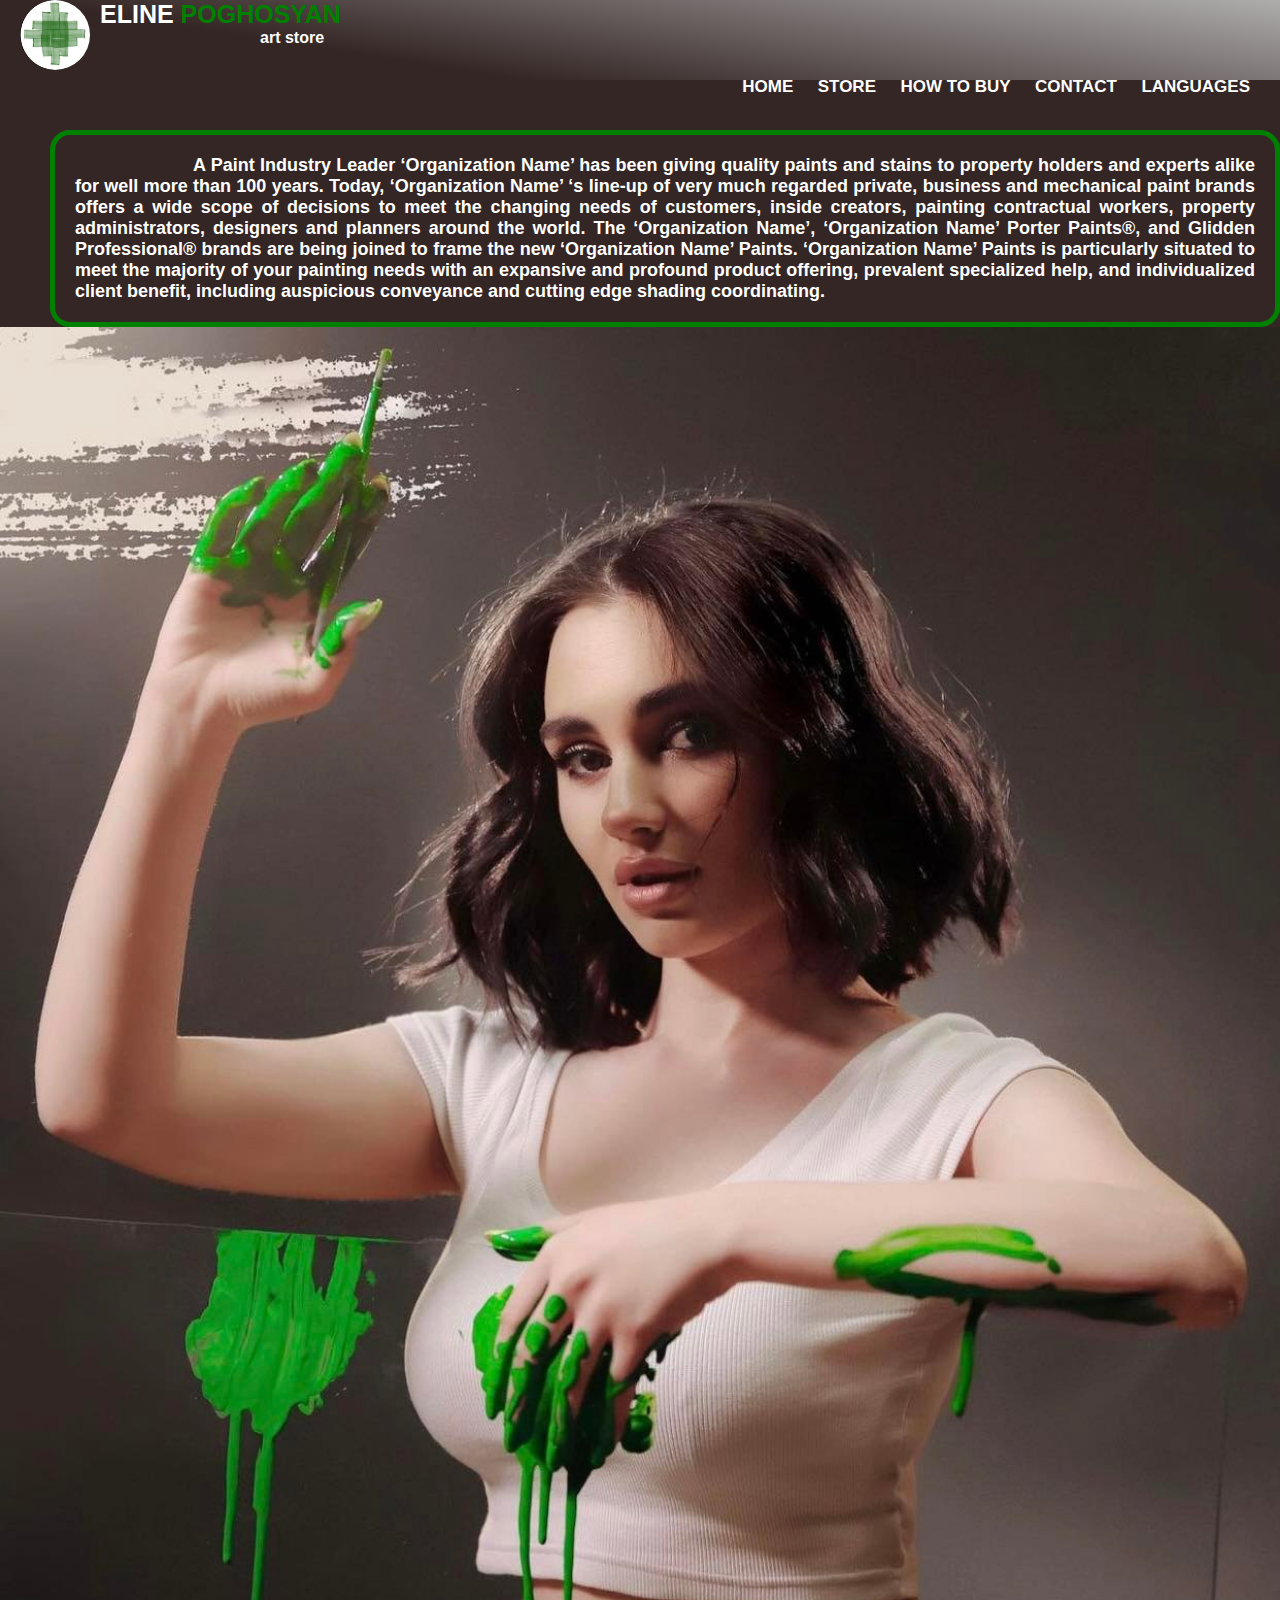
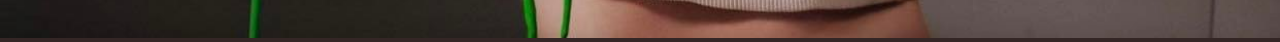
==== fashion.html @ e760f326 "commit" ====
<!DOCTYPE html>
<html lang="en">

<head>
    <meta charset="UTF-8">
    <meta http-equiv="X-UA-Compatible" content="IE=edge">
    <meta name="viewport" content="width=device-width, initial-scale=1.0">
    <link href="https://cdn.jsdelivr.net/npm/bootstrap@5.2.0/dist/css/bootstrap.min.css" rel="stylesheet"
        integrity="sha384-gH2yIJqKdNHPEq0n4Mqa/HGKIhSkIHeL5AyhkYV8i59U5AR6csBvApHHNl/vI1Bx" crossorigin="anonymous">
    <link rel="stylesheet" href="https://cdn.jsdelivr.net/npm/bootstrap-icons@1.9.1/font/bootstrap-icons.css">
    <link rel="stylesheet" href="./fashion.css">
    <link rel="stylesheet" href="https://cdnjs.cloudflare.com/ajax/libs/font-awesome/4.7.0/css/font-awesome.min.css">
    <title>Document</title>
</head>

<body>
    <nav>
        <label class="logo">
            <img src="./img/logo.jpg" class="logo_img">
            <h2 class="logo_name">ELINE <span>POGHOSYAN</span>
                <p>art store</p>
            </h2>
        </label>
        <input type="checkbox" id="check">
        <label for="check" class="checkbtn"><i class="bi bi-list"></i></label>
        <ul>
            <li><a href="#">HOME</a></li>
            <li><a href="#">STORE</a></li>
            <li><a href="#">HOW TO BUY</a></li>
            <li><a href="#">CONTACT</a></li>
            <li><a href="#">LANGUAGES</a></li>
        </ul>
    </nav>
    <div class="container-fluid">
        <div class="row">
            <div class="col-xl-6 col-lg-6 col-md-6 col-sm-12 left_side">
                    <p class="text_box">A Paint Industry Leader

                        ‘Organization Name’ has been giving quality paints and stains to property holders and experts
                        alike
                        for
                        well more than 100 years. Today, ‘Organization Name’ ‘s line-up of very much regarded private,
                        business
                        and mechanical paint brands offers a wide scope of decisions to meet the changing needs of
                        customers,
                        inside creators, painting contractual workers, property administrators, designers and planners
                        around
                        the world.

                        The ‘Organization Name’, ‘Organization Name’ Porter Paints®, and Glidden Professional® brands
                        are
                        being
                        joined to frame the new ‘Organization Name’ Paints. ‘Organization Name’ Paints is particularly
                        situated
                        to meet the majority of your painting needs with an expansive and profound product offering,
                        prevalent
                        specialized help, and individualized client benefit, including auspicious conveyance and cutting
                        edge
                        shading coordinating.
                    </p>
            </div>
            <div class="col-xl-6 col-lg-6 col-md-6 col-sm-12 right_side">
                    <img src="./img/main_img.jpg" class="img_box">
            </div>
        </div>
    </div>
</body>

</html>
---- fashion.css ----
* {
    padding: 0;
    margin: 0;
    text-decoration: none;
    list-style: none;
    font-family: "Josefin Sans", sans-serif;
    box-sizing: border-box;
}

nav {
    background: linear-gradient(189deg, rgba(94, 90, 90, 0.5), rgb(52 38 37) 70.71%);
    height: 80px;
    width: 100%;
}

.logo_img {
    margin-left: 20px;
    border-radius: 50%;
    width: 70px;
    height: 70px;
    position: absolute;
}

.logo_name {
    margin-left: 10px;
    color: white;
    padding-left: 90px;
    font-size: 25px;
}

.logo_name>p {
    margin-left: 160px;
    font-size: 16px;
}

.logo_name>span {
    color: green;
}

nav ul {
    float: right;
    margin-right: 20px;
    margin-bottom: unset;
}

nav ul li {
    display: inline-block;
    line-height: 80px;
    margin: 0 10px;
    font-size: 16px;
    font-weight: bold;
}

nav ul li a {
    color: white;
    font-size: 17px;
    text-decoration: none;
}

a:hover {
    color: green;
}

.checkbtn {
    font-size: 40px;
    color: white;
    float: right;
    line-height: 80px;
    cursor: pointer;
    display: none;
    margin-right: 30px;
}

#check {
    display: none;
}


@media (max-width:919px) {
    label.logo {
        font-size: 30px;
        padding-left: 50px;
    }

    nav ul li a {
        font-size: 16px;
    }

    .checkbtn {
        display: block;
    }

    ul {
        position: fixed;
        width: 100%;
        height: 100vh;
        background: rgb(51, 50, 50);
        top: 80px;
        left: -100%;
        text-align: center;
        transition: all .5s;
    }

    nav ul li {
        display: block;
        margin: 50px 0;
        line-height: 30px;
    }

    nav ul li a {
        font-size: 20px;
    }

    a:hover,
    a:active {
        background: none;
        color: green;
    }

    #check:checked~ul {
        left: 0;
    }
}

.container-fluid {
    background:#342625;
}

.row {
    width: 100%;
}

.img_box {
    width: 100%;
}

.text_box {
    text-align: justify;
    text-indent: 10%;
    color: white;
    font-size: 18px;
    font-weight: bold;
    padding:20px;
    border:5px solid green;
    border-radius:20px;
}

.left_side{
    padding-left: 50px;
    padding-top: 50px;

}

@media (max-width:1243px){
    .left_side{
        padding-left: 20px;
        padding-top: unset;
    }
}

@media (max-width:1085px){
    .img_box{
        width: 450px;
        height: 450px;
    }

    .text_box{
        font-size: 16px;
    }
}

@media (max-width:999px){
    .img_box{
        margin-top:10px;
    }
}

@media (max-width:909px){
    .text_box{
        font-size: 14px;
    }

    .img_box{
        width: 400px;
        height: 400px;
    }
}

@media (max-width:854px){
    .text_box{
        font-size: 13.5px;
    }
}

@media (max-width:830px){
    .text_box{
        font-size: 13px;
    }
}

@media (max-width:803px){
    .img_box{
        width: 350px;
        height: 350px;
        margin-top: 40px;
    }
}

@media (max-width:768px){
    .img_box{
        display:none;
    }
}
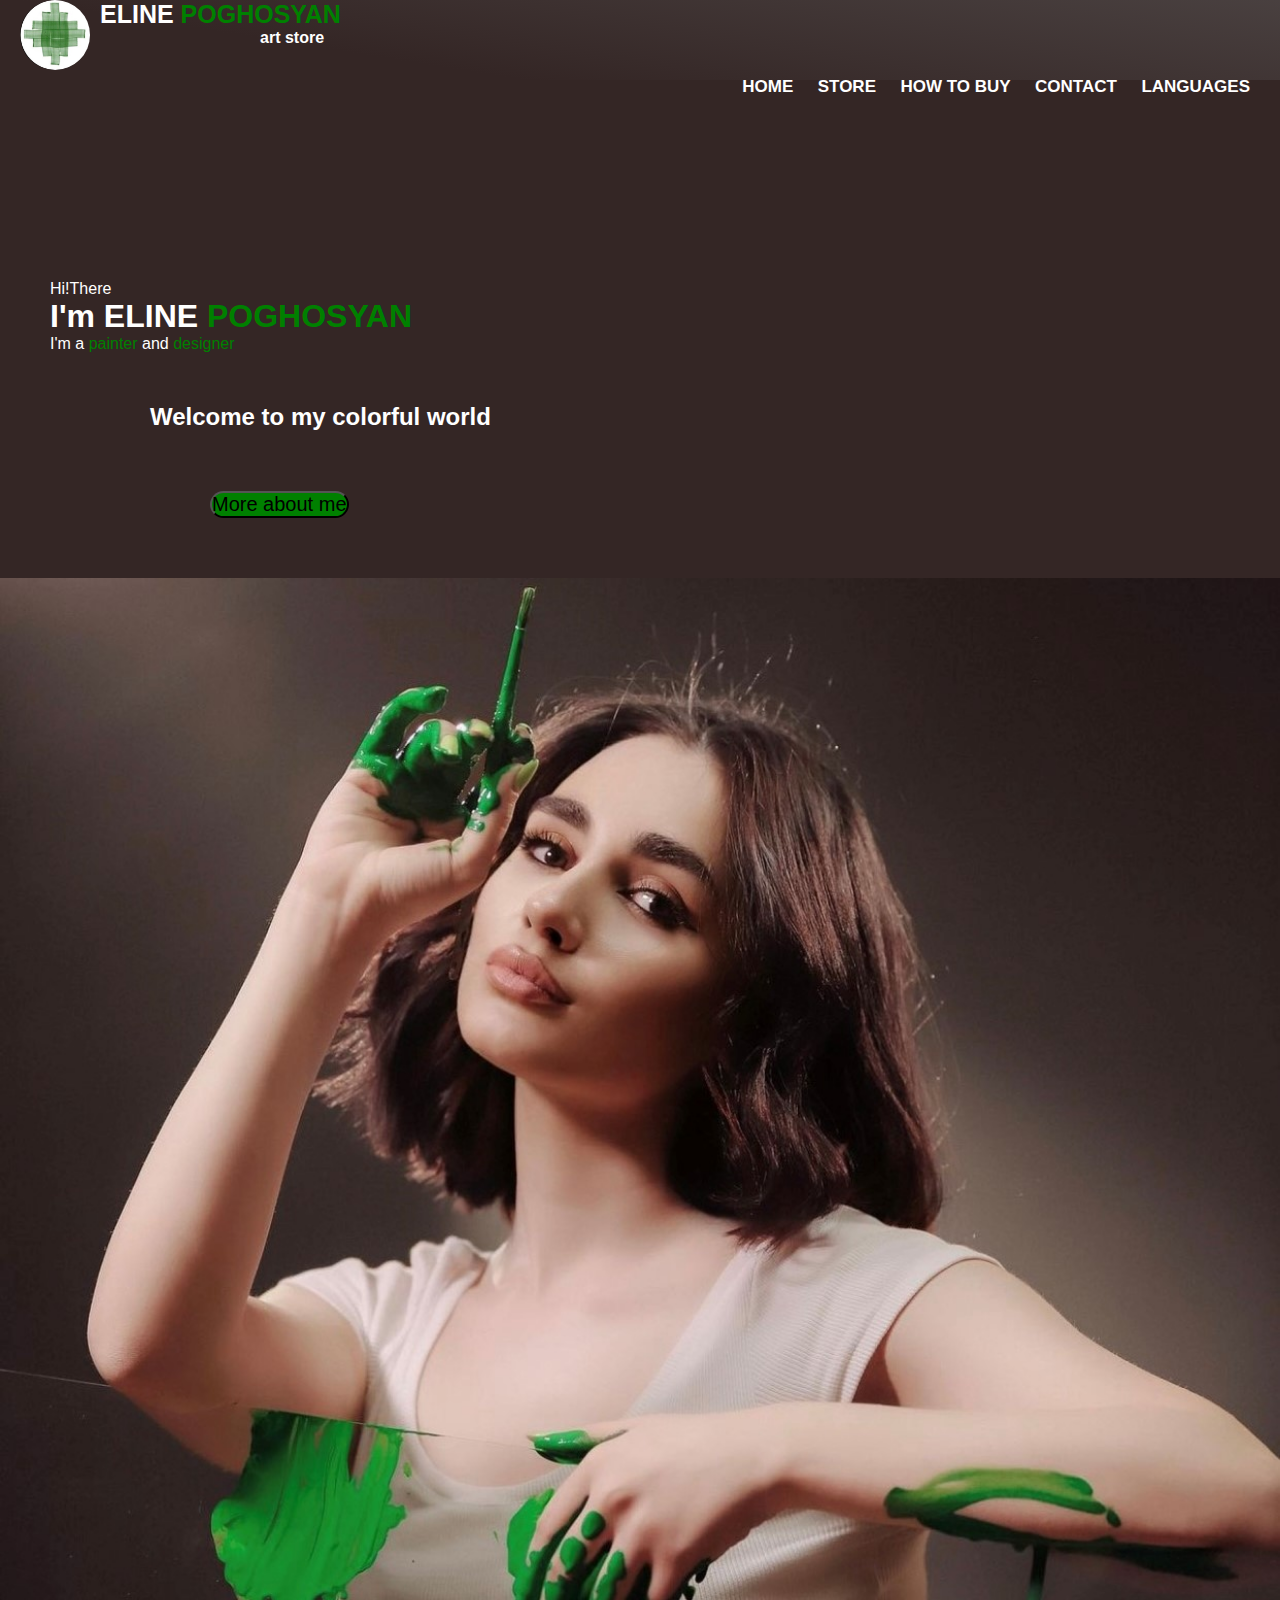
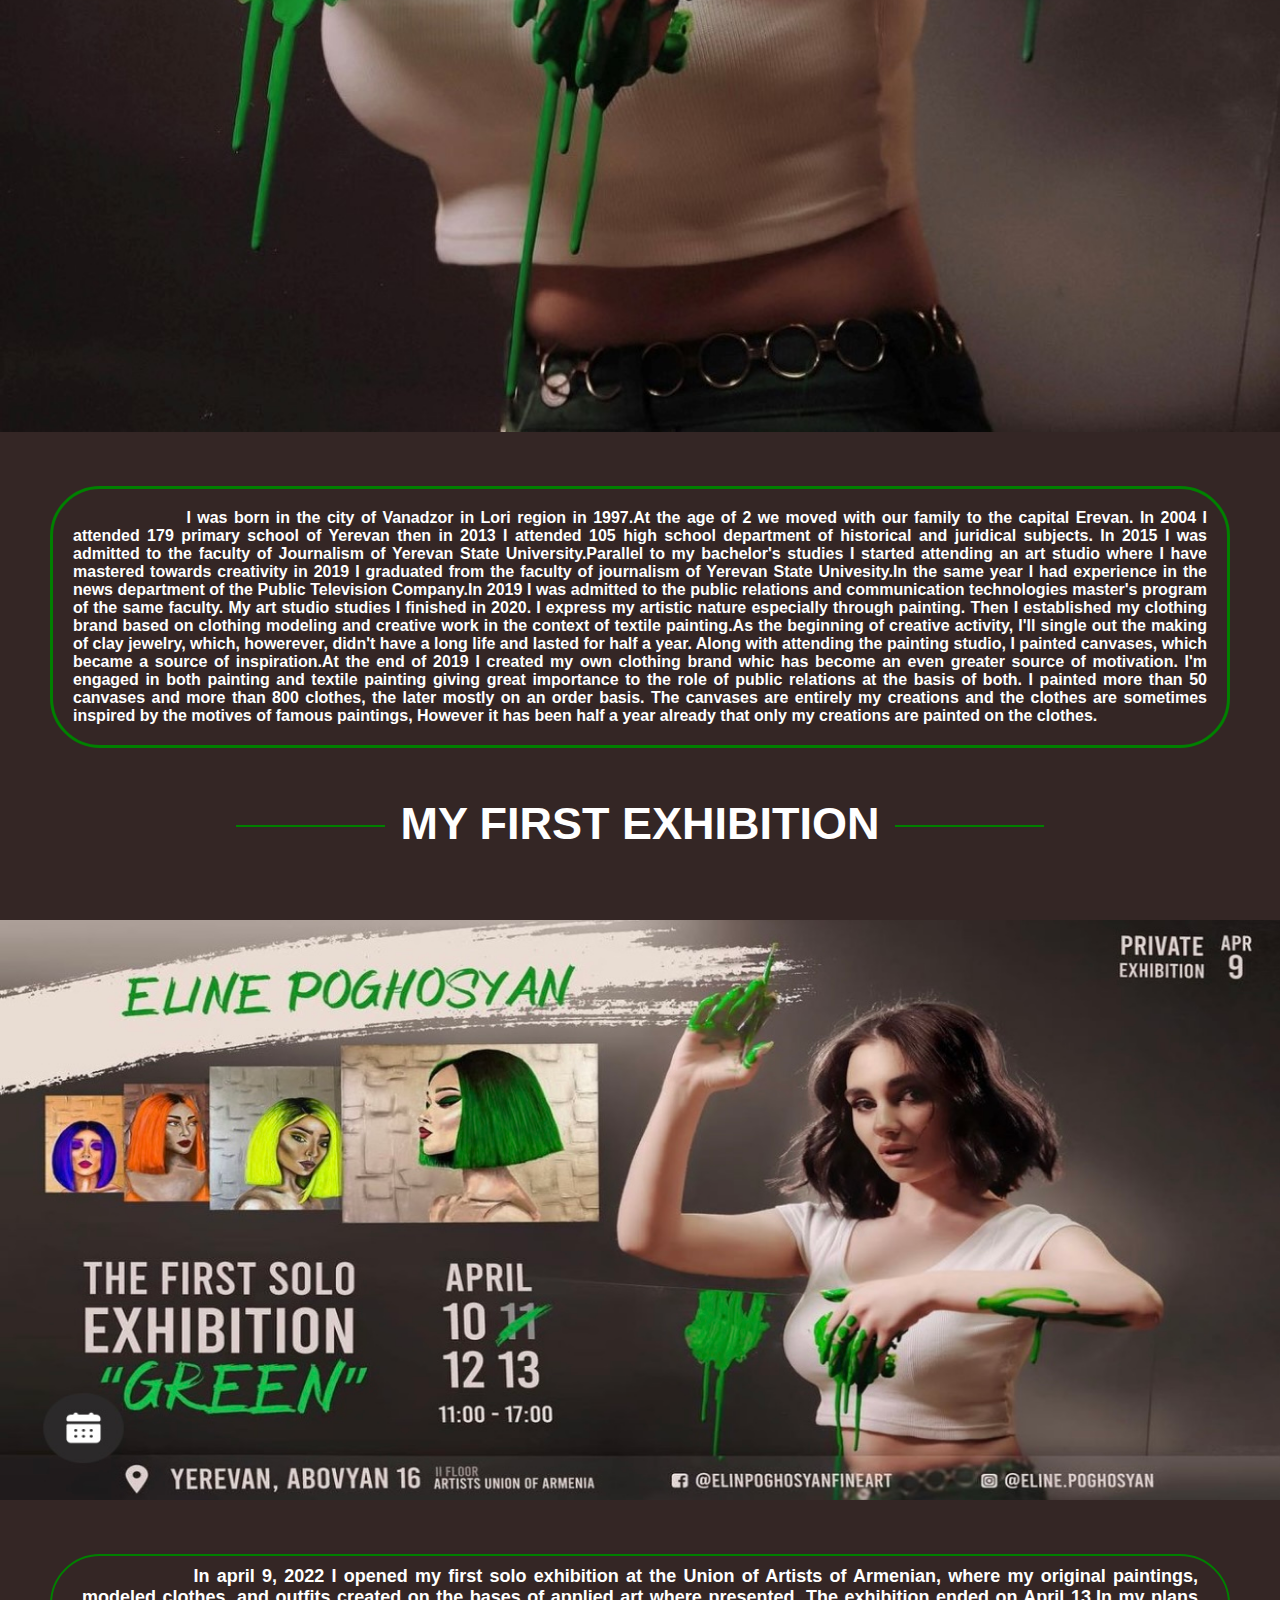
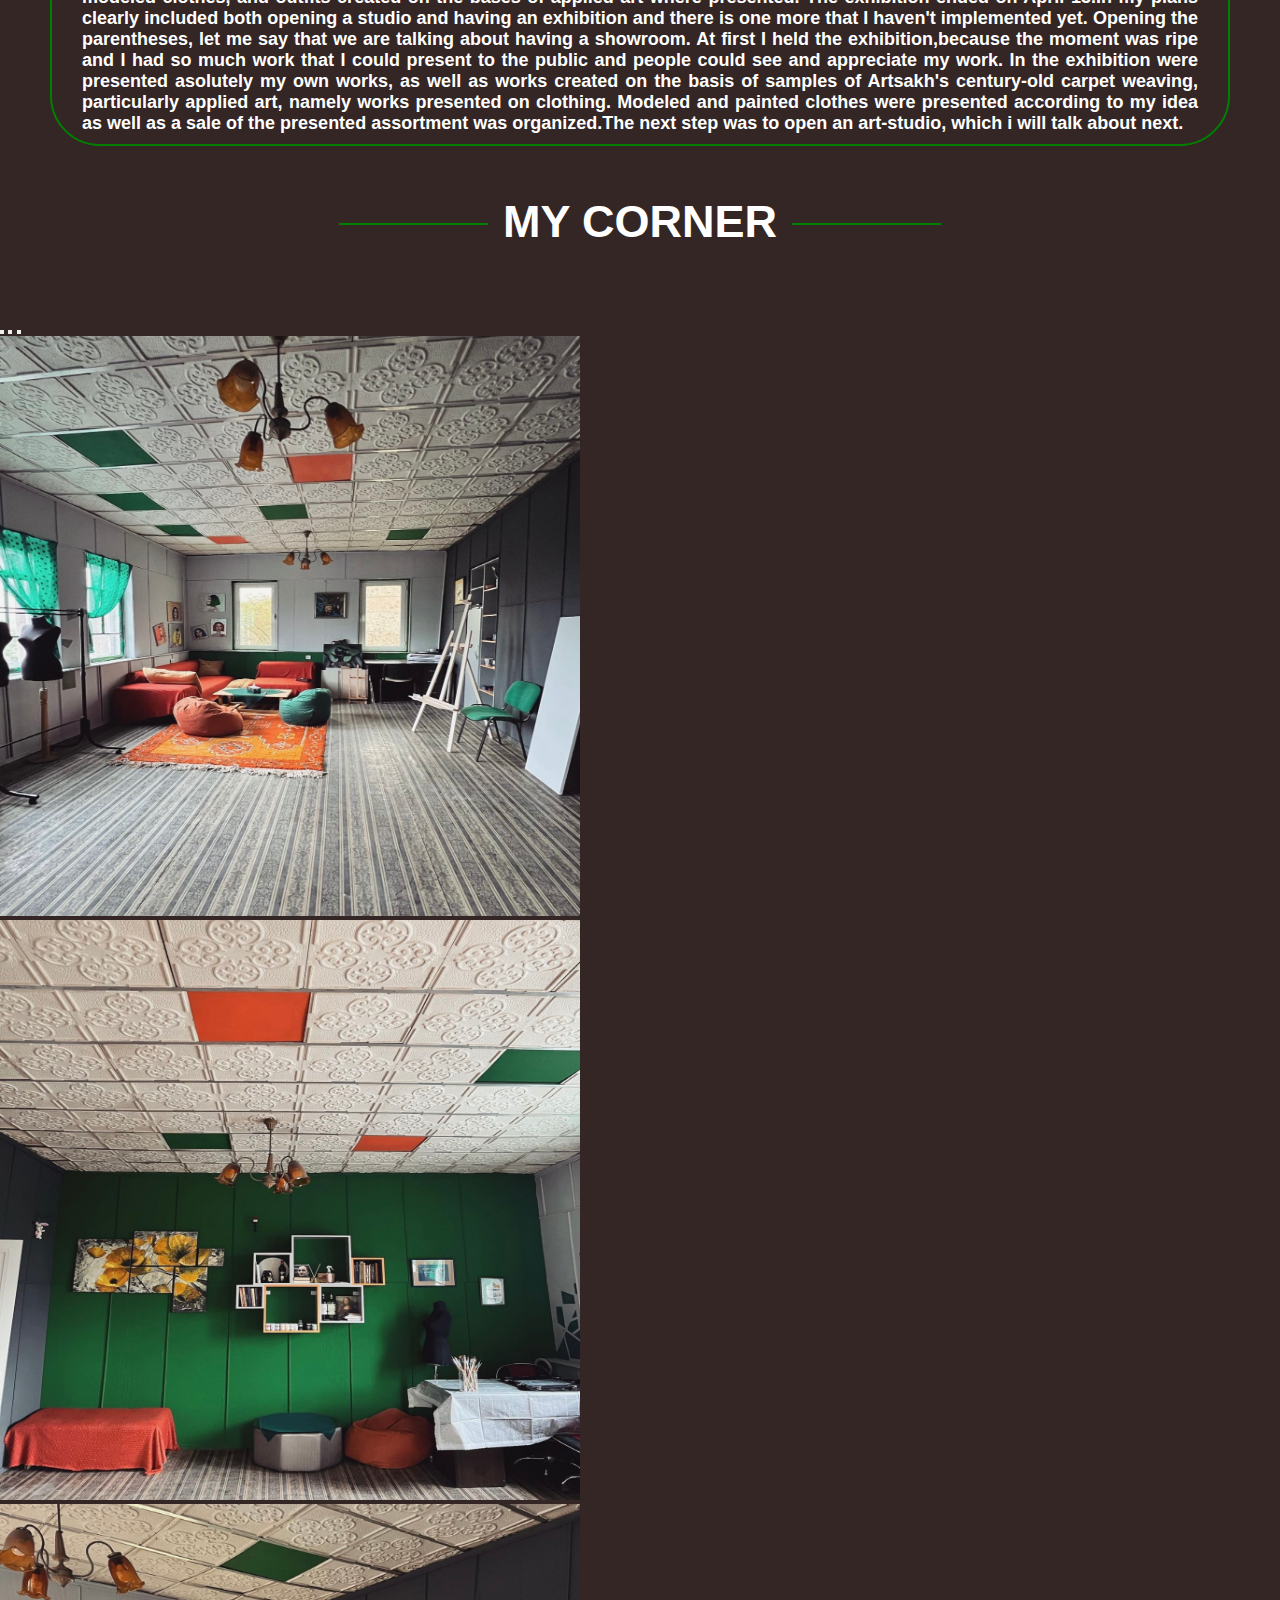
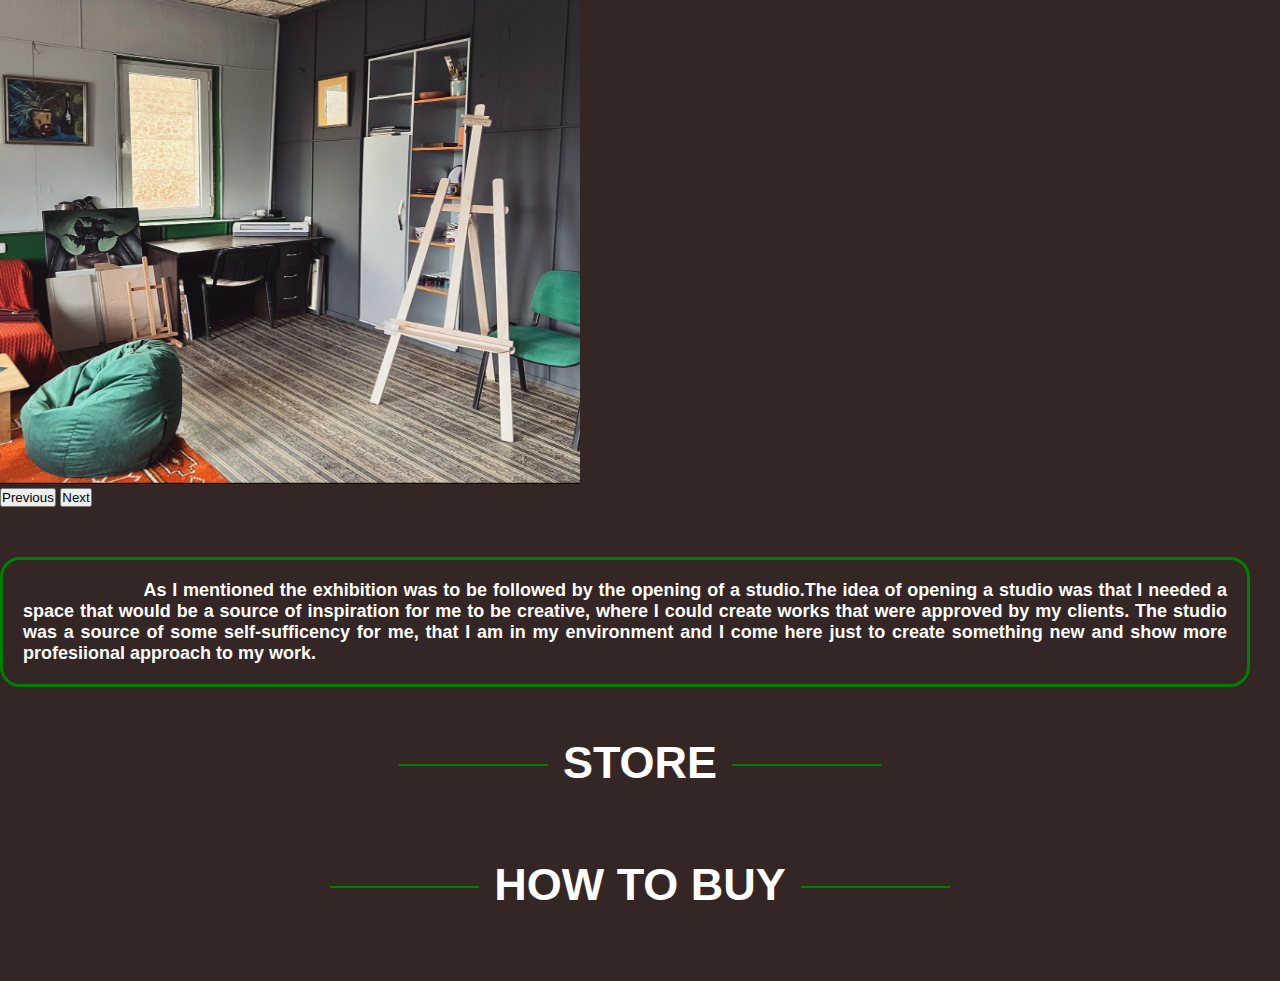
==== commit 42367f1f: "commit" ====
--- a/fashion.html
+++ b/fashion.html
@@ -10,6 +10,13 @@
     <link rel="stylesheet" href="https://cdn.jsdelivr.net/npm/bootstrap-icons@1.9.1/font/bootstrap-icons.css">
     <link rel="stylesheet" href="./fashion.css">
     <link rel="stylesheet" href="https://cdnjs.cloudflare.com/ajax/libs/font-awesome/4.7.0/css/font-awesome.min.css">
+    <link rel="stylesheet" href="https://cdnjs.cloudflare.com/ajax/libs/OwlCarousel2/2.3.4/assets/owl.carousel.min.css"
+        integrity="sha512-tS3S5qG0BlhnQROyJXvNjeEM4UpMXHrQfTGmbQ1gKmelCxlSEBUaxhRBj/EFTzpbP4RVSrpEikbmdJobCvhE3g=="
+        crossorigin="anonymous" referrerpolicy="no-referrer" />
+    <link rel="stylesheet"
+        href="https://cdnjs.cloudflare.com/ajax/libs/OwlCarousel2/2.3.4/assets/owl.theme.default.min.css"
+        integrity="sha512-sMXtMNL1zRzolHYKEujM2AqCLUR9F2C4/05cdbxjjLSRvMQIciEPCQZo++nk7go3BtSuK9kfa/s+a4f4i5pLkw=="
+        crossorigin="anonymous" referrerpolicy="no-referrer" />
     <title>Document</title>
 </head>
 
@@ -21,7 +28,7 @@
                 <p>art store</p>
             </h2>
         </label>
-        <input type="checkbox" id="check">
+        <input type="checkbox" id="check" name="burger_list" value="burger_list">
         <label for="check" class="checkbtn"><i class="bi bi-list"></i></label>
         <ul>
             <li><a href="#">HOME</a></li>
@@ -34,36 +41,251 @@
     <div class="container-fluid">
         <div class="row">
             <div class="col-xl-6 col-lg-6 col-md-6 col-sm-12 left_side">
-                    <p class="text_box">A Paint Industry Leader
-
-                        ‘Organization Name’ has been giving quality paints and stains to property holders and experts
-                        alike
-                        for
-                        well more than 100 years. Today, ‘Organization Name’ ‘s line-up of very much regarded private,
-                        business
-                        and mechanical paint brands offers a wide scope of decisions to meet the changing needs of
-                        customers,
-                        inside creators, painting contractual workers, property administrators, designers and planners
-                        around
-                        the world.
-
-                        The ‘Organization Name’, ‘Organization Name’ Porter Paints®, and Glidden Professional® brands
-                        are
-                        being
-                        joined to frame the new ‘Organization Name’ Paints. ‘Organization Name’ Paints is particularly
-                        situated
-                        to meet the majority of your painting needs with an expansive and profound product offering,
-                        prevalent
-                        specialized help, and individualized client benefit, including auspicious conveyance and cutting
-                        edge
-                        shading coordinating.
-                    </p>
+                <p>Hi!There</p>
+                <h1>I'm ELINE <span>POGHOSYAN</span></h1>
+                <p>I'm a <span>painter</span> and <span>designer</span></p>
+                <h2 class="mt-50">Welcome to my colorful world</h2>
+                <button type="button" class="btn btn-success mt-60">More about me</button>
+            </div>
+            <div class="col-xl-6 col-lg-6 col-md-6 col-sm-12">
+                <img src="./img/main_img (2).jpg" class="img_box mt-60">
+            </div>
+            <div class="container-fluid">
+                <p class="text_box mt-50 mr-50 ml-50">
+                    I was born in the city of Vanadzor in Lori region in 1997.At the age of 2 we moved with our family
+                    to the capital
+                    Erevan. In 2004 I attended 179 primary school of Yerevan then in 2013 I attended 105 high school
+                    department of historical and juridical subjects. In 2015 I was admitted to the faculty of Journalism
+                    of Yerevan State University.Parallel to my bachelor's studies I started attending an art studio
+                    where I have mastered towards creativity in 2019 I graduated from the faculty of journalism of
+                    Yerevan State Univesity.In the same year I had experience in the news department of the Public
+                    Television Company.In 2019 I was admitted to the public relations and communication technologies
+                    master's program of the same faculty. My art studio studies I finished in 2020. I express my
+                    artistic nature especially through painting. Then I established my clothing brand based on clothing
+                    modeling and creative work in the context of textile painting.As the beginning of creative activity,
+                    I'll single out the making of clay jewelry, which, howerever, didn't have a long life and lasted for
+                    half a year. Along with attending the painting studio, I painted canvases, which became a source of
+                    inspiration.At the end of 2019 I created my own clothing brand whic has become an even greater
+                    source of motivation. I'm engaged in both painting and textile painting giving great importance to
+                    the role of public relations at the basis of both. I painted more than 50 canvases and more than 800
+                    clothes, the later mostly on an order basis. The canvases are entirely my creations and the clothes
+                    are sometimes inspired by the motives of famous paintings, However it has been half a year already
+                    that only my creations are painted on the clothes.
+                </p>
+            </div>
+        </div>
+    </div>
+
+    <div class="container">
+        <div class="exhibition mt-50 mb-50">
+            <h1 class="text_with_lines mb-20">MY FIRST EXHIBITION</h1>
+        </div>
+    </div>
+
+    <div class="conatiner-fuild">
+        <img src="./img/IMG_3236.jpg" class="exhibition_img">
+        <p class="exhibition_text mt-50 ml-50 mr-50">
+            In april 9, 2022 I opened my first solo exhibition at the Union of Artists of Armenian, where my
+            original
+            paintings, modeled clothes, and outfits created on the bases of applied art where presented. The
+            exhibition
+            ended on April 13.In my plans clearly included both opening a studio and having an exhibition and there
+            is
+            one more that I haven't implemented yet. Opening the parentheses, let me say that we are talking about
+            having a showroom. At first I held the exhibition,because the moment was ripe and I had so much work
+            that I
+            could present to the public and people could see and appreciate my work. In the exhibition were
+            presented
+            asolutely my own works, as well as works created on the basis of samples of Artsakh's century-old carpet
+            weaving, particularly applied art, namely works presented on clothing. Modeled and painted clothes were
+            presented according to my idea as well as a sale of the presented assortment was organized.The next step
+            was
+            to open an art-studio, which i will talk about next.
+        </p>
+    </div>
+    <div class="container">
+        <div class="row">
+            <div calss="col-md-12">
+                <div class="owl-carousel owl-theme">
+                    <div class="item">
+                        <div class="card">
+                            <img src="./img/e-1.jpg" alt="image">
+                        </div>
+                    </div>
+                    <div class="item">
+                        <div class="card">
+                            <img src="./img/e-2.jpg" alt="image">
+                        </div>
+                    </div>
+                    <div class="item">
+                        <div class="card">
+                            <img src="./img/e-3.jpg" alt="image">
+                        </div>
+                    </div>
+                    <div class="item">
+                        <div class="card">
+                            <img src="./img/e-4.jpg" alt="image">
+                        </div>
+                    </div>
+                    <div class="item">
+                        <div class="card">
+                            <img src="./img/e-5.jpg" alt="image">
+                        </div>
+                    </div>
+                    <div class="item">
+                        <div class="card">
+                            <img src="./img/e-6.jpg" alt="image" class="exhibition_img">
+                        </div>
+                    </div>
+                </div>
+            </div>
+        </div>
+    </div>
+
+    <div class="container">
+        <div class="corner mt-50 mb-50">
+            <h1 class="text_with_lines mb-20">MY CORNER</h1>
+        </div>
+    </div>
+    <div class="container-fluid">
+        <div class="row">
+            <div class="col-xl-6 col-lg-6 col-md-6 col-sm-12 ml-20">
+                <div id="carouselExampleIndicators" class="carousel slide" data-bs-ride="true">
+                    <div class="carousel-indicators">
+                        <button type="button" data-bs-target="#carouselExampleIndicators" data-bs-slide-to="0"
+                            class="active" aria-current="true" aria-label="Slide 1"></button>
+                        <button type="button" data-bs-target="#carouselExampleIndicators" data-bs-slide-to="1"
+                            aria-label="Slide 2"></button>
+                        <button type="button" data-bs-target="#carouselExampleIndicators" data-bs-slide-to="2"
+                            aria-label="Slide 3"></button>
+                    </div>
+                    <div class="carousel-inner">
+                        <div class="carousel-item active">
+                            <img src="./img/IMG_3211.jpg" class="d-block mycorner_img">
+                        </div>
+                        <div class="carousel-item">
+                            <img src="./img/IMG_3212.jpg" class="d-block mycorner_img">
+                        </div>
+                        <div class="carousel-item">
+                            <img src="./img/IMG_3215.jpg" class="d-block mycorner_img">
+                        </div>
+                    </div>
+                    <button class="carousel-control-prev" type="button" data-bs-target="#carouselExampleIndicators"
+                        data-bs-slide="prev">
+                        <span class="carousel-control-prev-icon" aria-hidden="true"></span>
+                        <span class="visually-hidden">Previous</span>
+                    </button>
+                    <button class="carousel-control-next" type="button" data-bs-target="#carouselExampleIndicators"
+                        data-bs-slide="next">
+                        <span class="carousel-control-next-icon" aria-hidden="true"></span>
+                        <span class="visually-hidden">Next</span>
+                    </button>
+                </div>
             </div>
             <div class="col-xl-6 col-lg-6 col-md-6 col-sm-12 right_side">
-                    <img src="./img/main_img.jpg" class="img_box">
-            </div>
-        </div>
-    </div>
+                <p class="mycorner_text">
+                    As I mentioned the exhibition was to be followed by the opening of a studio.The idea
+                    of
+                    opening a
+                    studio was that I needed a space that would be a source of inspiration for me to be
+                    creative, where
+                    I could create works that were approved by my clients. The studio was a source of
+                    some
+                    self-sufficency for me, that I am in my environment and I come here just to create
+                    something
+                    new and
+                    show more profesiional approach to my work.
+                </p>
+            </div>
+        </div>
+    </div>
+
+    <div class="container">
+        <div class="store mt-50 mb-50">
+            <h1 class="text_with_lines mb-20">STORE</h1>
+        </div>
+    </div>
+    <div class="container">
+        <div class="row">
+            <div calss="col-md-12">
+                <div class="owl-carousel owl-theme">
+                    <div class="item">
+                        <div class="card">
+                            <img src="./img/IMG_1044.jpg" alt="image" class="card-img-top">
+                            <div class="card-body">
+                                <h3>Canvas</h3>
+                            </div>
+                        </div>
+                    </div>
+                    <div class="item">
+                        <div class="card">
+                            <img src="./img/IMG_1197.jpg" alt="image" class="card-img-top">
+                            <div class="card-body">
+                                <h3>Coats</h3>
+                            </div>
+                        </div>
+                    </div>
+                    <div class="item">
+                        <div class="card">
+                            <img src="./img/Snapseed.jpg" alt="image" class="card-img-top">
+                            <div class="card-body">
+                                <h3>Dresses</h3>
+                            </div>
+                        </div>
+                    </div>
+                    <div class="item">
+                        <div class="card">
+                            <img src="./img/t-shirt.jpg" alt="image" class="card-img-top">
+                            <div class="card-body">
+                                <h3>T-Shirts</h3>
+                            </div>
+                        </div>
+                    </div>
+                    <div class="item">
+                        <div class="card">
+                            <img src="./img/hoodies.jpg" alt="image" class="card-img-top">
+                            <div class="card-body">
+                                <h3>Hoodies</h3>
+                            </div>
+                        </div>
+                    </div>
+                </div>
+            </div>
+        </div>
+    </div>
+    <div class="container">
+        <div class="how_to_buy mt-50 mb-50">
+            <h1 class="text_with_lines mb-20">HOW TO BUY</h1>
+        </div>
+    </div>
+
+    <script src="https://cdn.jsdelivr.net/npm/bootstrap@5.2.0/dist/js/bootstrap.bundle.min.js"
+        integrity="sha384-A3rJD856KowSb7dwlZdYEkO39Gagi7vIsF0jrRAoQmDKKtQBHUuLZ9AsSv4jD4Xa"
+        crossorigin="anonymous"></script>
+    <script src="https://cdnjs.cloudflare.com/ajax/libs/jquery/3.6.1/jquery.min.js"
+        integrity="sha512-aVKKRRi/Q/YV+4mjoKBsE4x3H+BkegoM/em46NNlCqNTmUYADjBbeNefNxYV7giUp0VxICtqdrbqU7iVaeZNXA=="
+        crossorigin="anonymous" referrerpolicy="no-referrer"></script>
+    <script src="https://cdnjs.cloudflare.com/ajax/libs/OwlCarousel2/2.3.4/owl.carousel.min.js"
+        integrity="sha512-bPs7Ae6pVvhOSiIcyUClR7/q2OAsRiovw4vAkX+zJbw3ShAeeqezq50RIIcIURq7Oa20rW2n2q+fyXBNcU9lrw=="
+        crossorigin="anonymous" referrerpolicy="no-referrer"></script>
+    <script>
+        $('.owl-carousel').owlCarousel({
+            loop: true,
+            margin: 10,
+            nav: true,
+            responsive: {
+                0: {
+                    items: 1
+                },
+                600: {
+                    items: 2
+                },
+                1000: {
+                    items: 3
+                }
+            }
+        })
+    </script>
 </body>
 
 </html>--- a/fashion.css
+++ b/fashion.css
@@ -7,6 +7,10 @@
     box-sizing: border-box;
 }
 
+body {
+    background: #342625;
+}
+
 nav {
     background: linear-gradient(189deg, rgba(94, 90, 90, 0.5), rgb(52 38 37) 70.71%);
     height: 80px;
@@ -94,7 +98,7 @@
         position: fixed;
         width: 100%;
         height: 100vh;
-        background: rgb(51, 50, 50);
+        background: rgb(56 43 42);
         top: 80px;
         left: -100%;
         text-align: center;
@@ -123,11 +127,41 @@
 }
 
 .container-fluid {
-    background:#342625;
+    background: #342625;
 }
 
 .row {
     width: 100%;
+}
+
+
+.left_side {
+    padding-left: 50px;
+    padding-top: 50px;
+    text-align: justify;
+    margin-top: 150px;
+}
+
+.left_side>h1,
+p,
+h2 {
+    color: white;
+}
+
+.left_side>h1>span,
+p>span {
+    color: green;
+}
+
+.left_side>h2 {
+    margin-left: 100px;
+}
+
+.left_side>button {
+    background-color: green;
+    border-radius: 50px;
+    font-size: 20px;
+    margin-left: 160px;
 }
 
 .img_box {
@@ -138,77 +172,420 @@
     text-align: justify;
     text-indent: 10%;
     color: white;
-    font-size: 18px;
+    font-size: 16px;
     font-weight: bold;
-    padding:20px;
-    border:5px solid green;
-    border-radius:20px;
-}
-
-.left_side{
-    padding-left: 50px;
-    padding-top: 50px;
-
-}
-
-@media (max-width:1243px){
-    .left_side{
+    padding: 20px;
+    border: 3px solid green;
+    border-radius: 50px;
+}
+
+@media (max-width:1243px) {
+    .left_side {
         padding-left: 20px;
         padding-top: unset;
     }
-}
-
-@media (max-width:1085px){
-    .img_box{
+
+}
+
+@media (max-width:1098px) {
+    .left_side>h2 {
+        font-size: 24px;
+        margin-left: 50px;
+    }
+
+    .left_side>button {
+        margin-left: 130px;
+    }
+}
+
+@media (max-width:1085px) {
+    .img_box {
         width: 450px;
         height: 450px;
     }
 
-    .text_box{
+    .text_box {
         font-size: 16px;
     }
-}
-
-@media (max-width:999px){
-    .img_box{
-        margin-top:10px;
-    }
-}
-
-@media (max-width:909px){
-    .text_box{
+
+}
+
+@media (max-width:999px) {
+    .img_box {
+        margin-top: 10px;
+    }
+}
+
+@media (max-width:909px) {
+    .text_box {
         font-size: 14px;
     }
 
-    .img_box{
+    .img_box {
         width: 400px;
         height: 400px;
     }
 }
 
-@media (max-width:854px){
-    .text_box{
+@media (max-width:867px) {
+    .left_side>h1 {
+        font-size: 30px;
+    }
+
+    .left_side>h2 {
+        margin-left: 10px;
+    }
+
+    .left_side>button {
+        margin-left: 90px;
+    }
+}
+
+@media (max-width:854px) {
+    .text_box {
         font-size: 13.5px;
     }
 }
 
-@media (max-width:830px){
-    .text_box{
+@media (max-width:830px) {
+    .text_box {
         font-size: 13px;
     }
 }
 
-@media (max-width:803px){
-    .img_box{
+@media (max-width:803px) {
+    .img_box {
         width: 350px;
         height: 350px;
         margin-top: 40px;
     }
-}
-
-@media (max-width:768px){
-    .img_box{
-        display:none;
-    }
-}
-
+
+    .left_side {
+        margin-top: 80px;
+    }
+}
+
+@media (max-width:768px) {
+    .img_box {
+        display: none;
+    }
+
+    .col-sm-12 {
+        width: 100%;
+        text-align: center;
+    }
+
+    .left_side>h1 {
+        font-size: 22px;
+    }
+
+    .left_side>h2 {
+        font-size: 16px;
+    }
+
+    .left_side>button {
+        margin-left: 20px;
+    }
+}
+
+.mt-50 {
+    margin-top: 50px;
+}
+
+.mt-60 {
+    margin-top: 60px;
+}
+
+.mb-50 {
+    margin-bottom: 50px;
+}
+
+.mb-20 {
+    margin-bottom: 20px;
+}
+
+.ml-100 {
+    margin-left: 100px;
+}
+
+.mr-100 {
+    margin-right: 100px;
+}
+
+.ml-50 {
+    margin-left: 50px;
+}
+
+.mr-50 {
+    margin-right: 50px;
+}
+
+.collection,
+.store,
+.exhibition,
+.corner,
+.how_to_buy {
+    text-align: center;
+    color: white;
+}
+
+.text_with_lines {
+    position: relative;
+    display: inline-block;
+    font-weight: 700;
+    font-size: 45px;
+}
+
+.text_with_lines::before,
+.text_with_lines::after {
+    content: "";
+    position: absolute;
+    border-top: solid 2px green;
+    top: 27px;
+    width: 149px;
+    height: 5px;
+}
+
+.text_with_lines::before {
+    right: 100%;
+    margin-right: 15px;
+}
+
+.text_with_lines::after {
+    left: 100%;
+    margin-left: 15px;
+}
+
+.card {
+    border: none;
+}
+
+.owl-carousel {
+    display: block;
+}
+
+.owl-stage {
+    display: flex;
+    transition: all 0s ease 0s;
+    width: 3734px;
+}
+
+.carousel-item {
+    width: 333.333px;
+}
+
+.owl-dot.active {
+    background: green !important;
+}
+
+.item>h2 {
+    color: white;
+    text-align: center;
+}
+
+.item img {
+    height: 350px;
+}
+
+.card-body>h3 {
+    text-align: center;
+}
+
+.card-body {
+    background-color: #342625;
+    opacity: 0.9;
+    color: white;
+}
+
+.mycorner_img {
+    height: 580px;
+    width: 580px;
+}
+
+.mycorner_text {
+    text-align: justify;
+    text-indent: 10%;
+    color: white;
+    font-size: 18px;
+    font-weight: bold;
+    padding: 20px;
+    border: 3px solid green;
+    border-radius: 20px;
+}
+
+.right_side {
+    padding-right: 50px;
+    padding-top: 50px;
+    margin-right: -20px;
+}
+
+@media (max-width:1150px) {
+    .right_side {
+        padding-top: 0px;
+    }
+}
+
+@media (max-width:1065px) {
+    .mycorner_text {
+        font-size: 16px;
+        margin-top: 40px;
+    }
+}
+
+@media (max-width:1009px) {
+    .mycorner_text {
+        margin-top: 20px;
+    }
+}
+
+@media (max-width:973px) {
+    .mycorner_text {
+        margin-top: 10px;
+    }
+}
+
+@media (max-width:942px) {
+    .mycorner_text {
+        margin-top: 0px;
+    }
+}
+
+@media (max-width:909px) {
+    .mycorner_text {
+        font-size: 14px;
+        margin-top: 50px
+    }
+}
+
+@media (max-width:855px) {
+    .mycorner_text {
+        margin-top: 30px;
+    }
+}
+
+@media (max-width:803px) {
+    .mycorner_text {
+        margin-top: 0px;
+    }
+}
+
+@media (max-width:768px) {
+    .carousel-inner {
+        display: none;
+    }
+
+    .carousel-indicators {
+        display: none;
+    }
+
+    .carousel-control-next-icon {
+        display: none;
+    }
+
+    .carousel-control-prev-icon {
+        display: none;
+    }
+
+    .right_side {
+        margin: unset;
+        padding: 0px 12px 0px 20px;
+    }
+
+    .item img {
+        height: 200px;
+    }
+}
+
+@media (max-width:576px) {
+    .item img {
+        height: 350px;
+    }
+}
+
+.exhibition_img {
+    height: 580px;
+    width: 100%;
+}
+
+.exhibition_text {
+    text-indent: 10%;
+    color: white;
+    text-align: justify;
+    border: 2px solid green;
+    border-radius: 50px;
+    padding: 10px 30px;
+    font-size: 18px;
+    font-weight: bold;
+}
+
+@media (max-width:1130px) {
+    .exhibition_img {
+        height: 500px;
+    }
+}
+
+@media (max-width:1080px) {
+    .exhibition_img {
+        height: 480px;
+    }
+}
+
+@media (max-width:1000px) {
+    .exhibition_img {
+        height: 450px;
+    }
+}
+
+@media (max-width:950px) {
+    .exhibition_img {
+        height: 430px;
+    }
+}
+
+@media (max-width:900px) {
+    .exhibition_img {
+        height: 400px;
+    }
+}
+
+@media (max-width:865px) {
+    .exhibition_text {
+        font-size: 16px;
+    }
+}
+
+@media (max-width:850px) {
+    .exhibition_img {
+        height: 380px;
+    }
+}
+
+@media (max-width:800px) {
+    .exhibition_img {
+        height: 350px;
+    }
+}
+
+@media (max-width:700px) {
+    .exhibition_img {
+        height: 320px;
+    }
+}
+
+@media (max-width:650px) {
+    .exhibition_img {
+        height: 300px;
+    }
+}
+
+@media (max-width:600px) {
+    .exhibition_img {
+        height: 270px;
+    }
+}
+
+@media (max-width:550px) {
+    .exhibition_img {
+        height: 240px;
+    }
+}
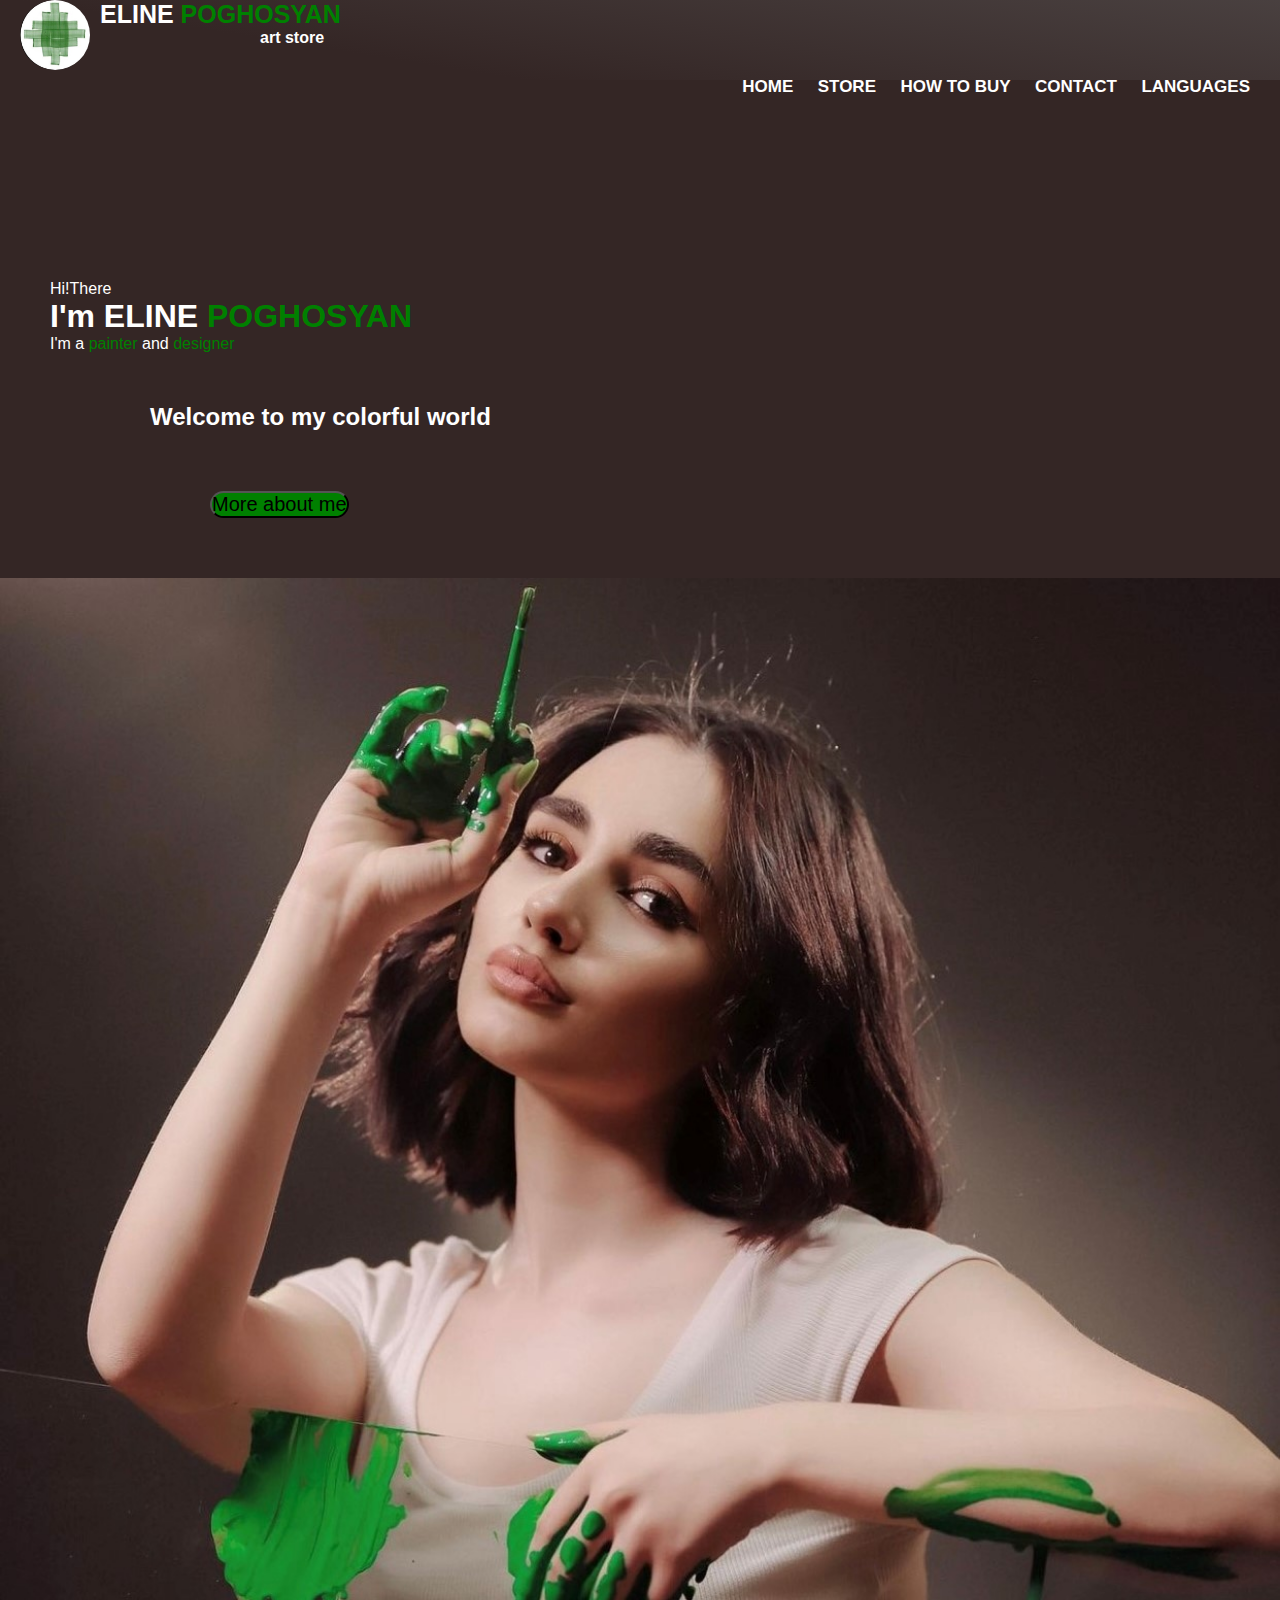
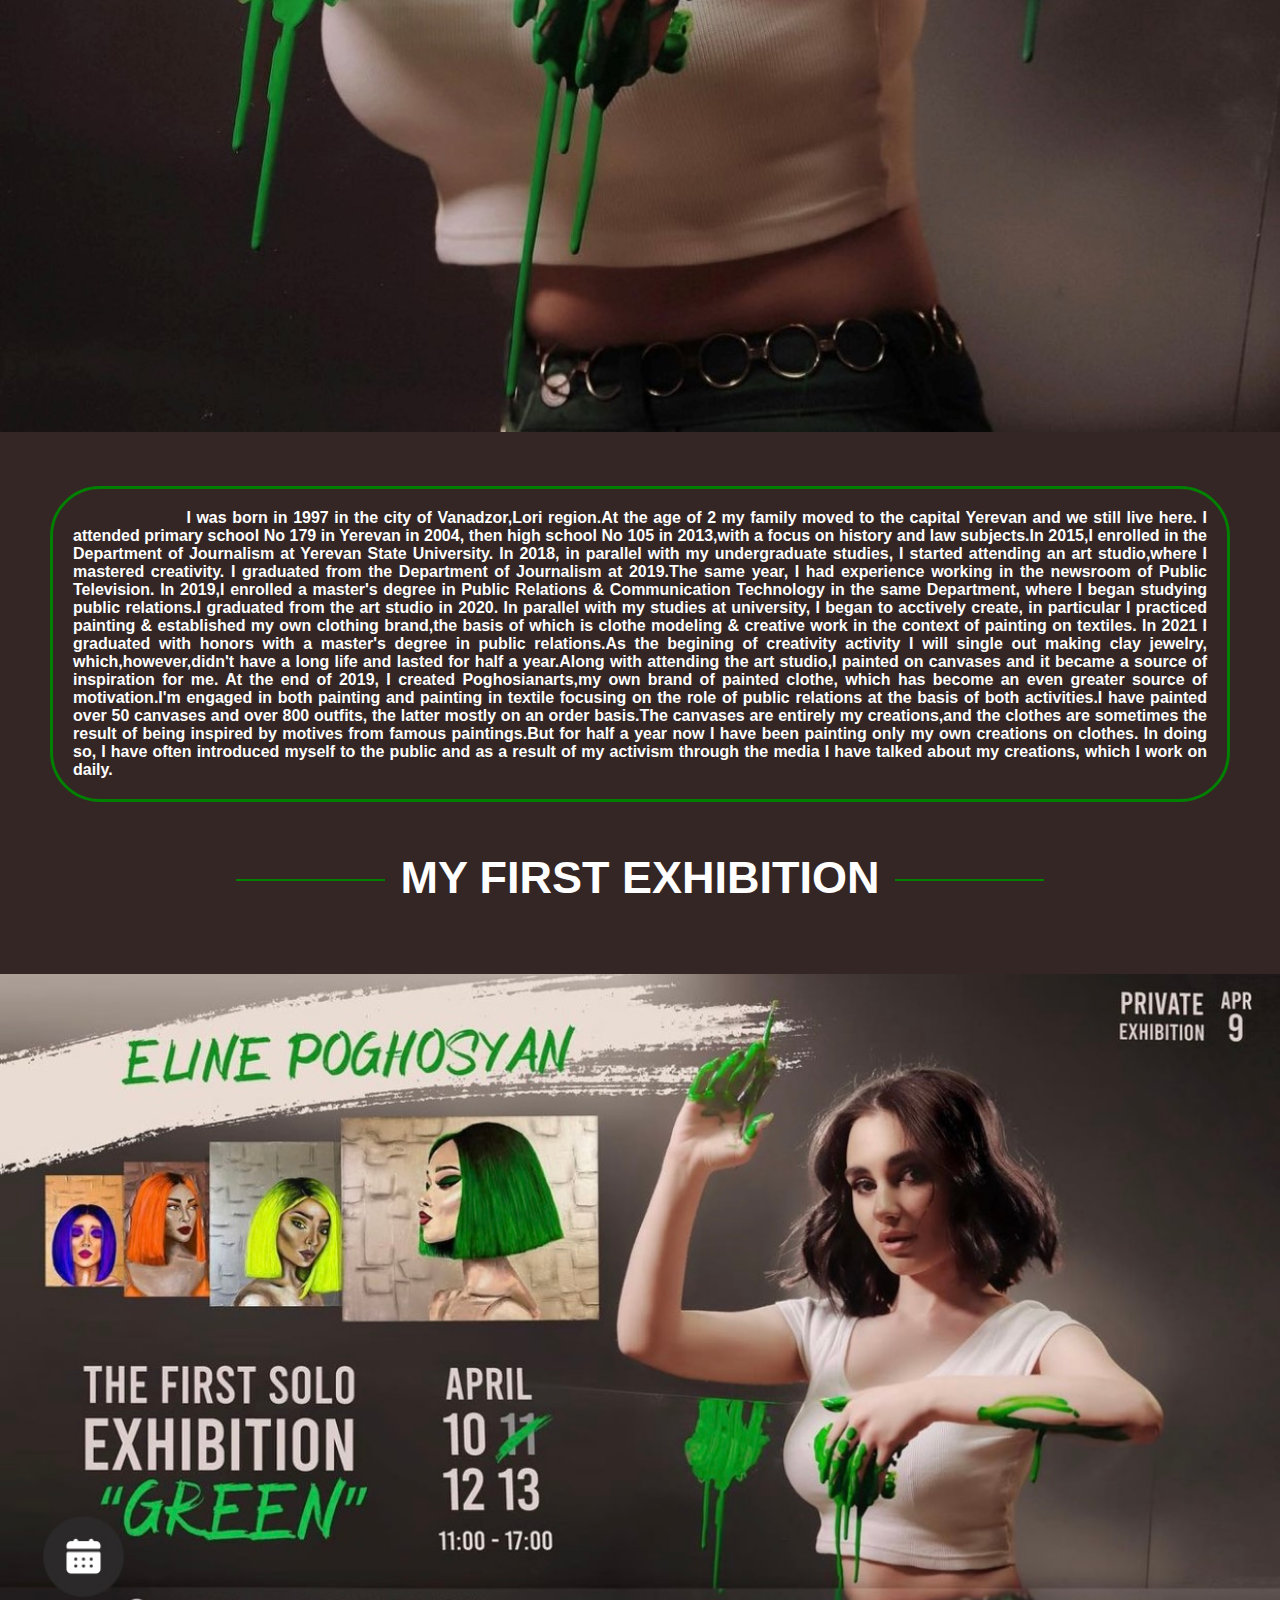
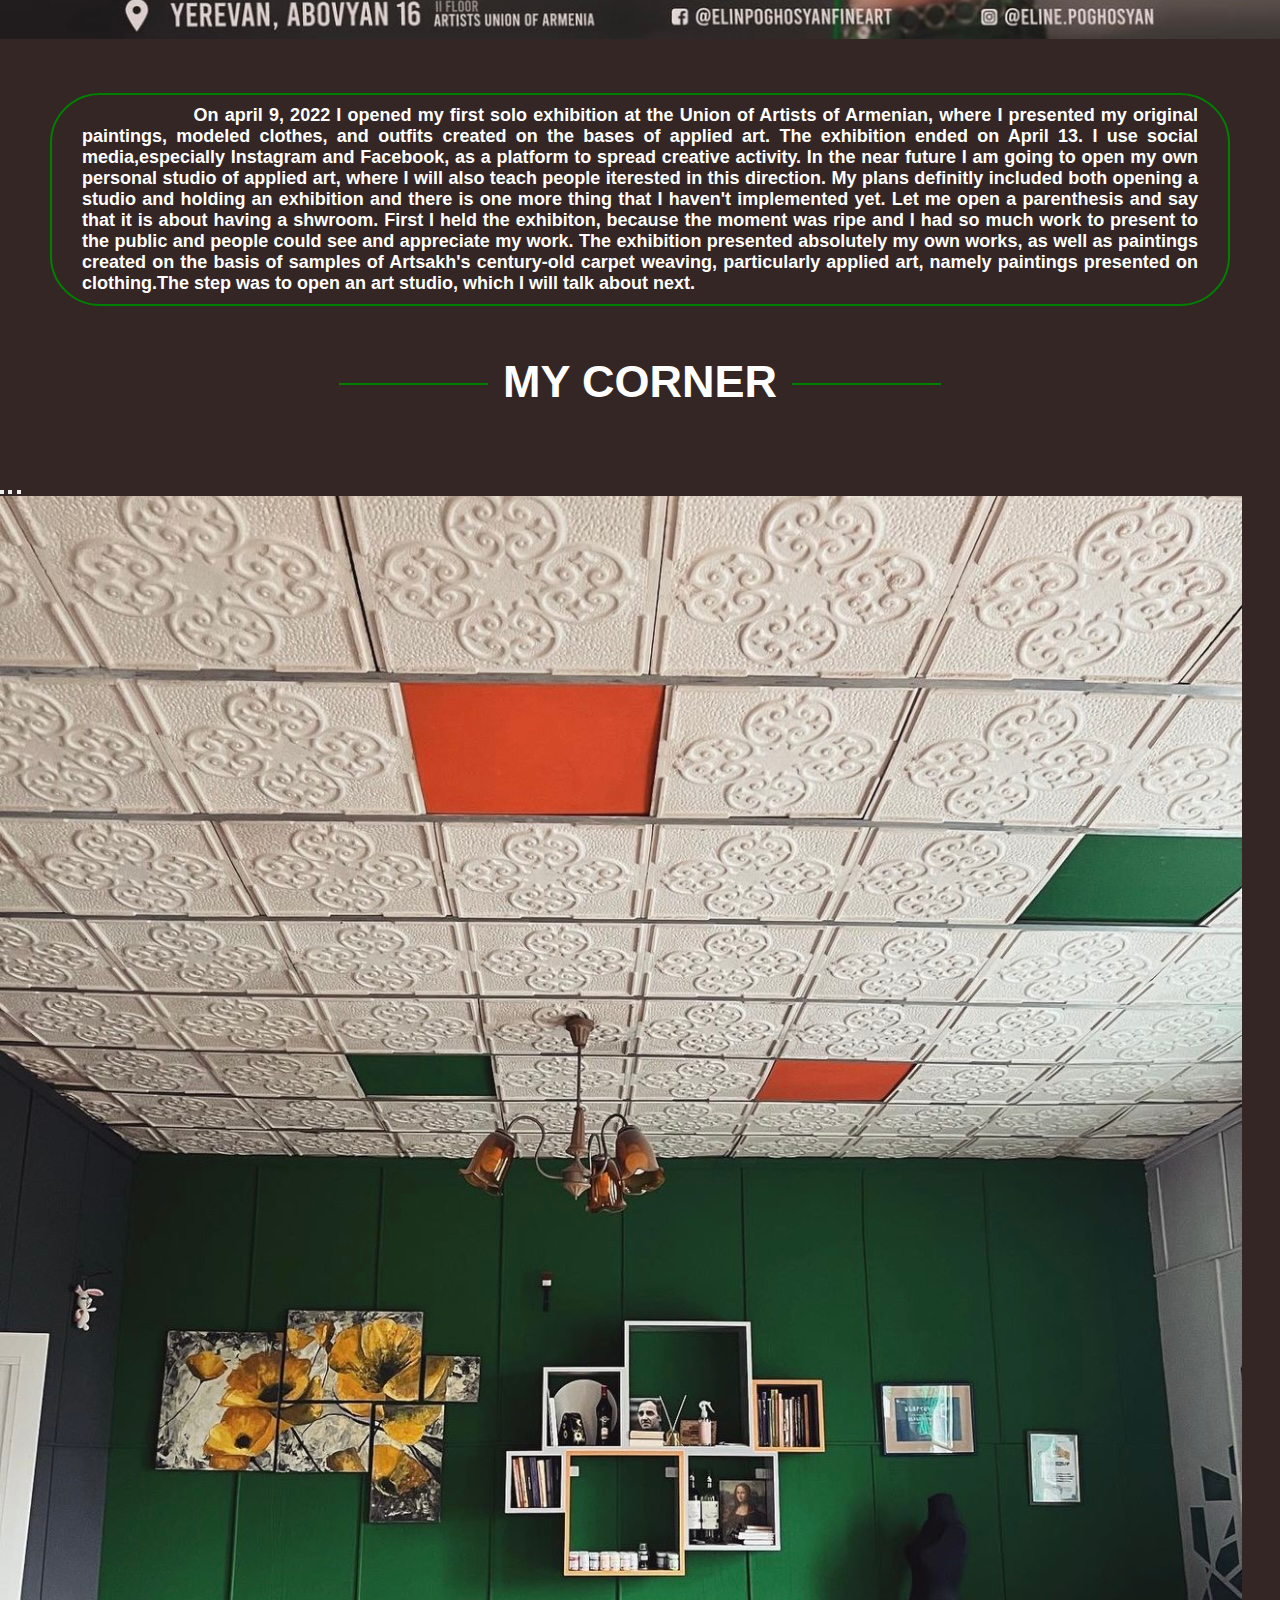
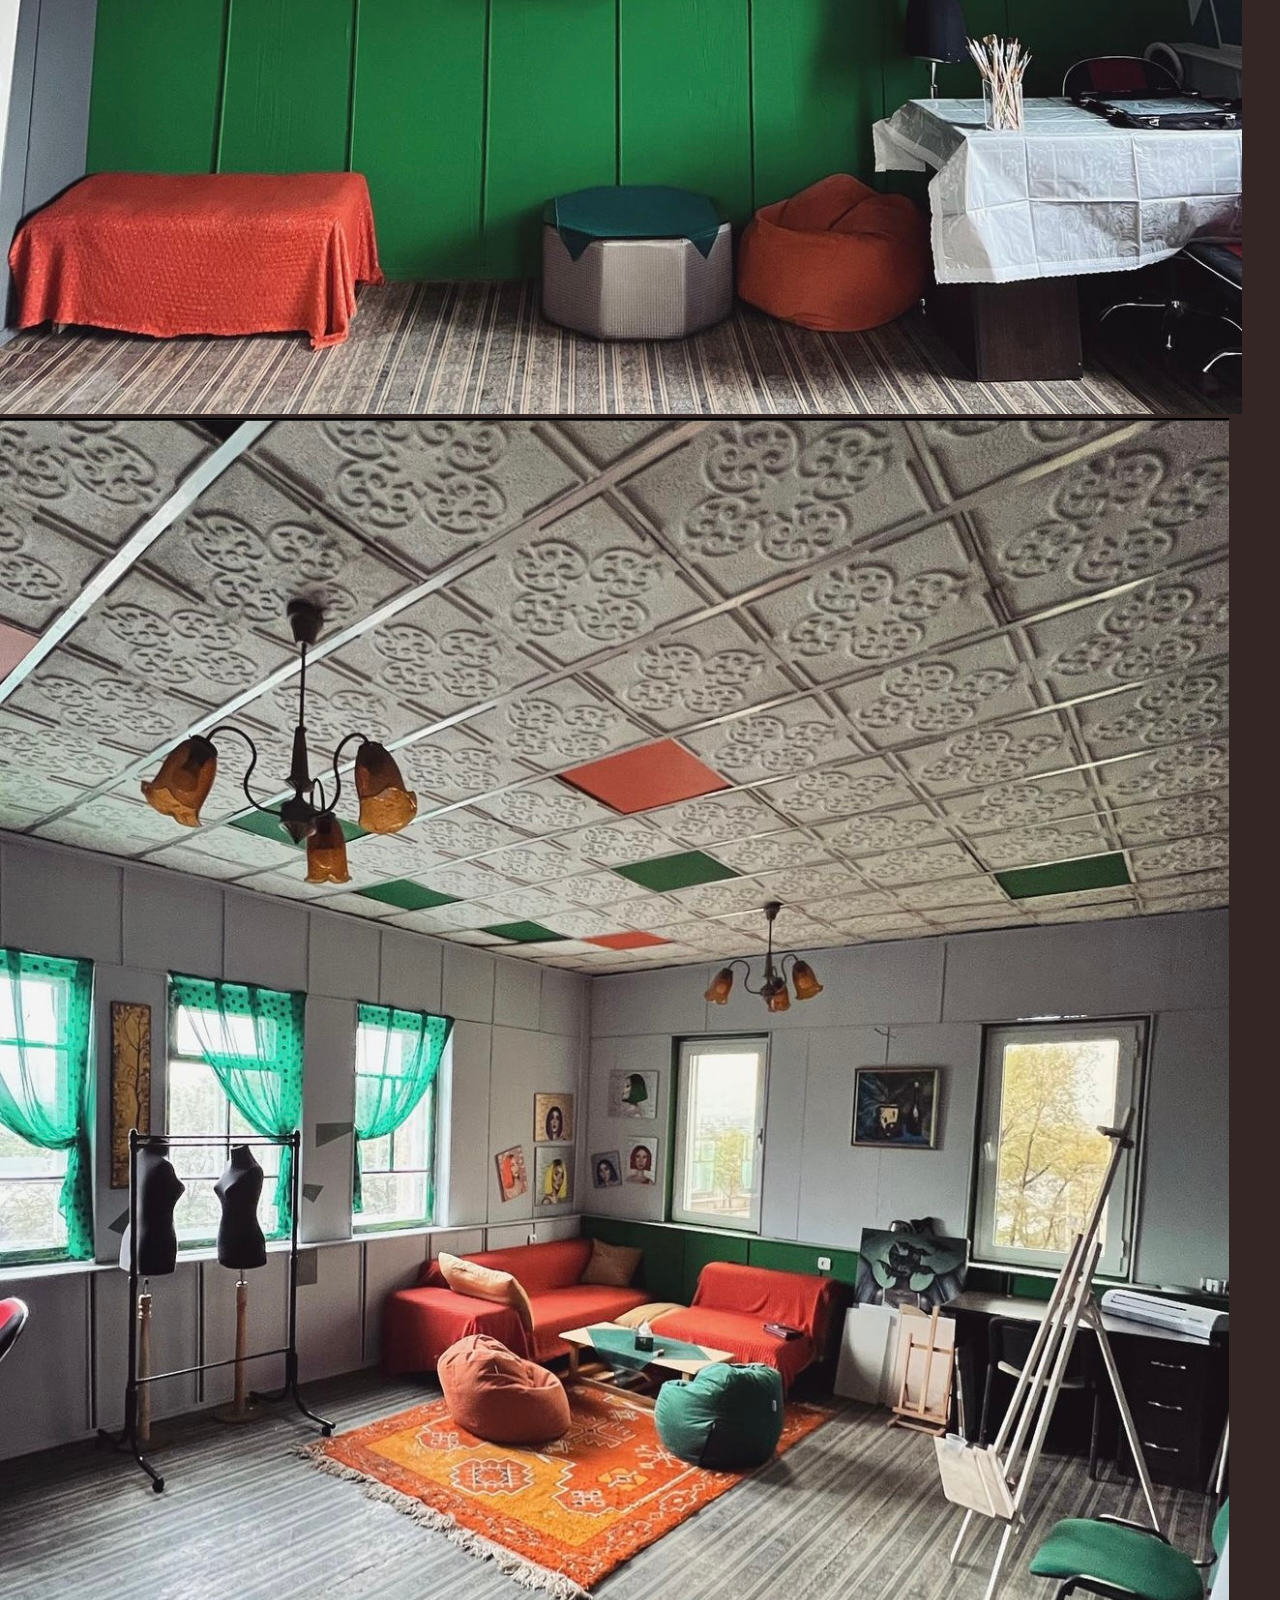
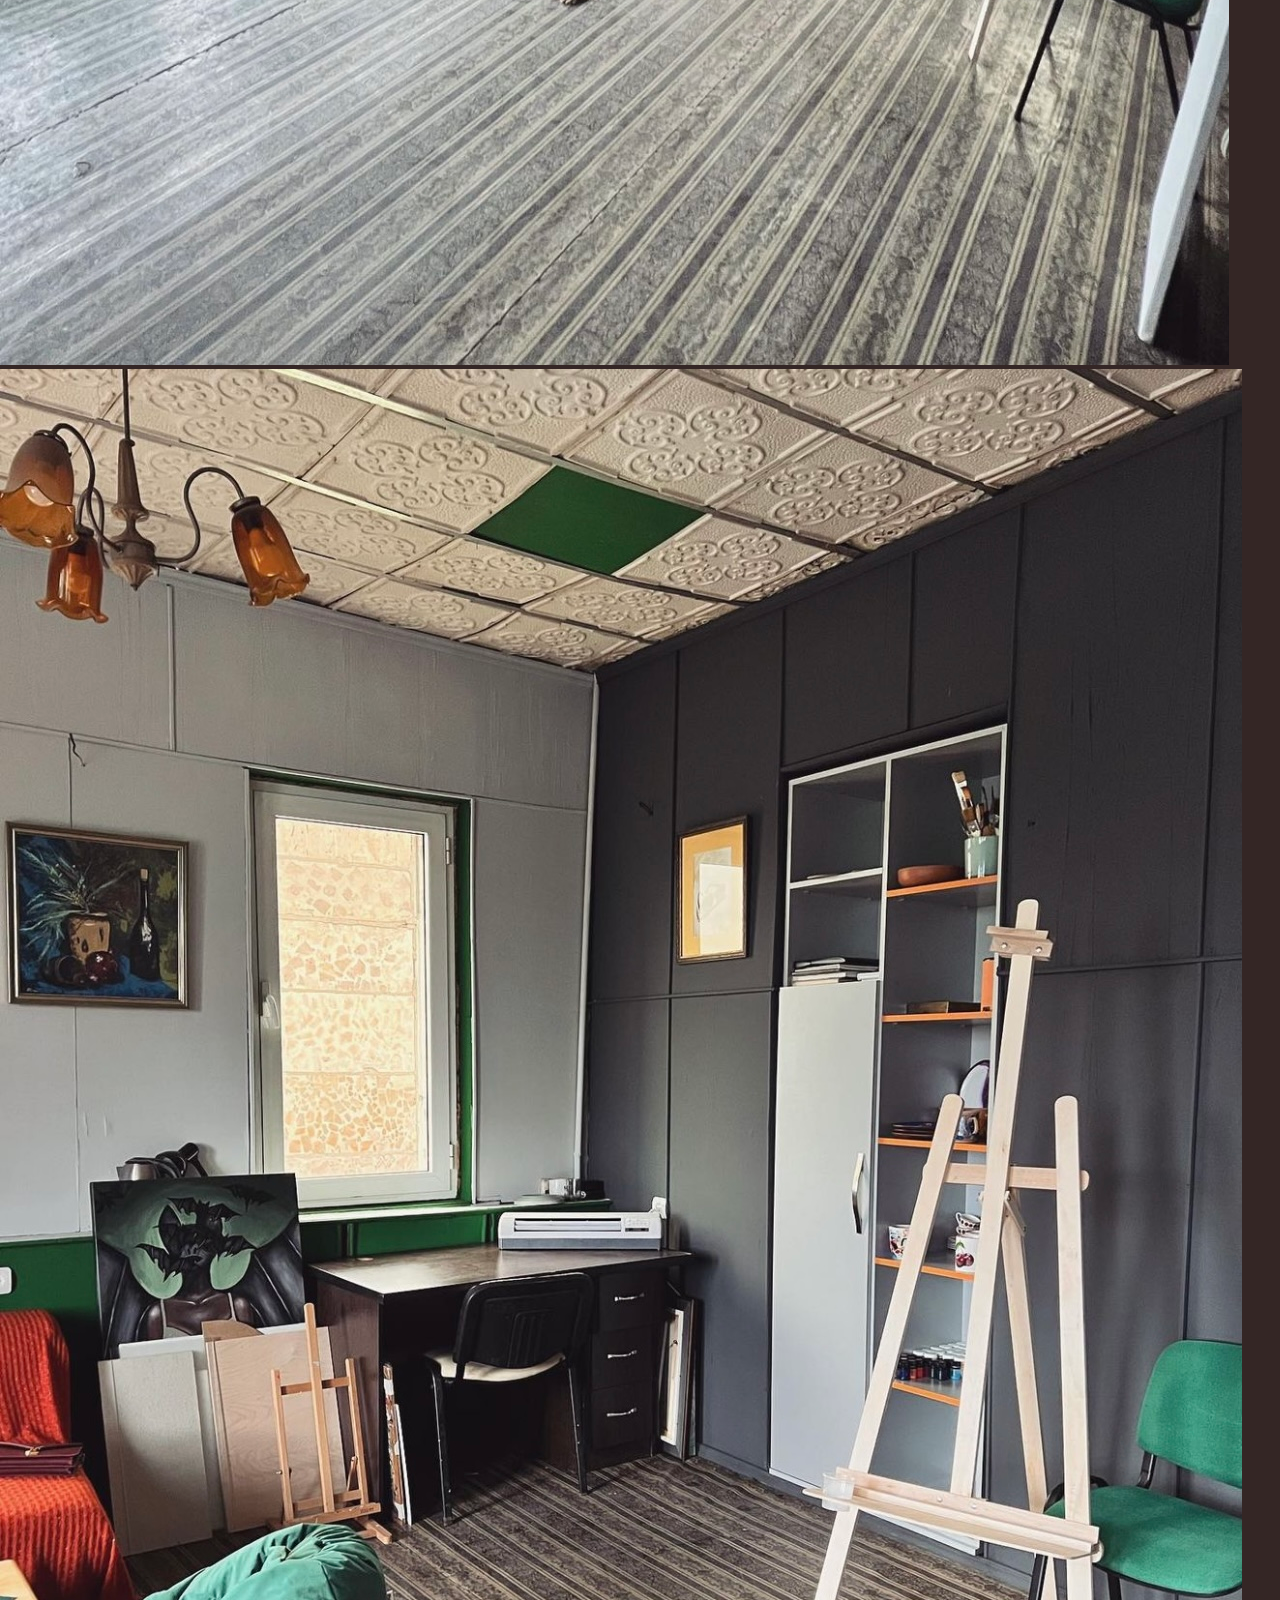
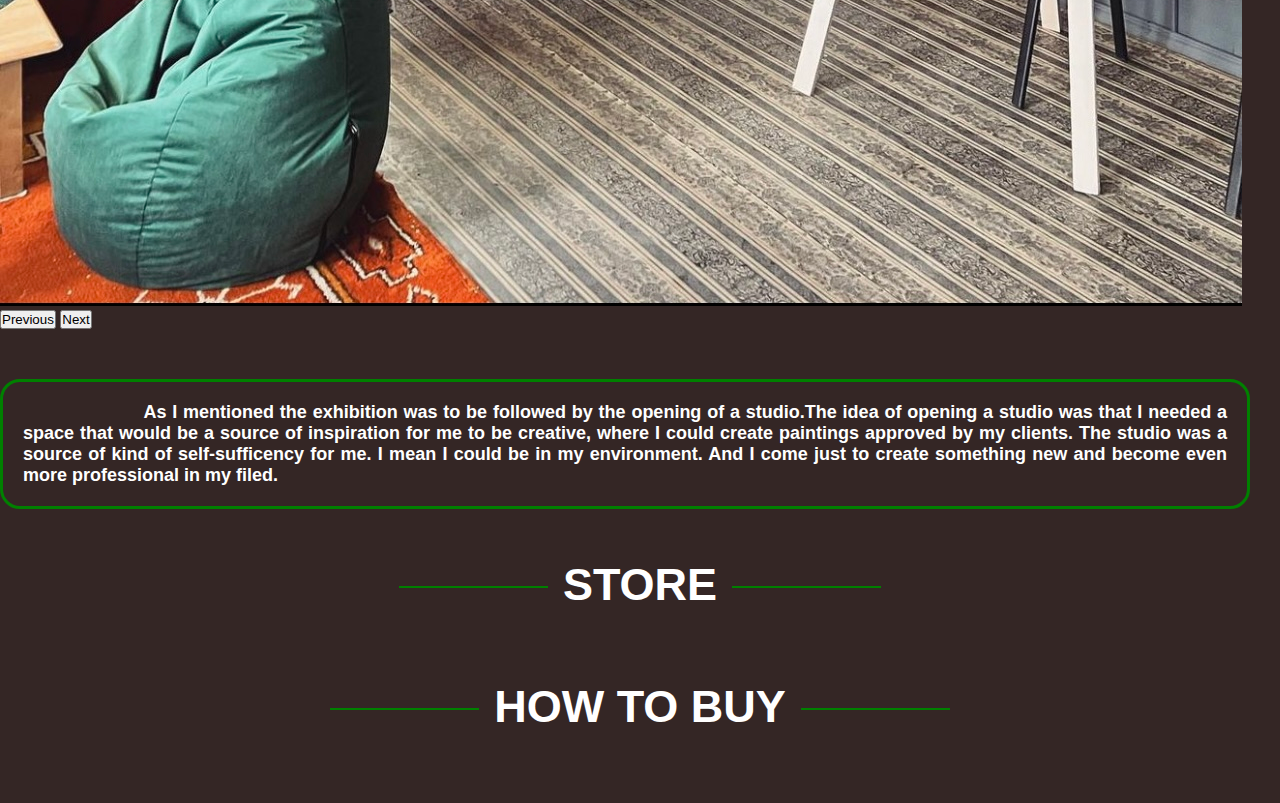
==== commit 4de1561c: "commit" ====
--- a/fashion.html
+++ b/fashion.html
@@ -52,25 +52,38 @@
             </div>
             <div class="container-fluid">
                 <p class="text_box mt-50 mr-50 ml-50">
-                    I was born in the city of Vanadzor in Lori region in 1997.At the age of 2 we moved with our family
-                    to the capital
-                    Erevan. In 2004 I attended 179 primary school of Yerevan then in 2013 I attended 105 high school
-                    department of historical and juridical subjects. In 2015 I was admitted to the faculty of Journalism
-                    of Yerevan State University.Parallel to my bachelor's studies I started attending an art studio
-                    where I have mastered towards creativity in 2019 I graduated from the faculty of journalism of
-                    Yerevan State Univesity.In the same year I had experience in the news department of the Public
-                    Television Company.In 2019 I was admitted to the public relations and communication technologies
-                    master's program of the same faculty. My art studio studies I finished in 2020. I express my
-                    artistic nature especially through painting. Then I established my clothing brand based on clothing
-                    modeling and creative work in the context of textile painting.As the beginning of creative activity,
-                    I'll single out the making of clay jewelry, which, howerever, didn't have a long life and lasted for
-                    half a year. Along with attending the painting studio, I painted canvases, which became a source of
-                    inspiration.At the end of 2019 I created my own clothing brand whic has become an even greater
-                    source of motivation. I'm engaged in both painting and textile painting giving great importance to
-                    the role of public relations at the basis of both. I painted more than 50 canvases and more than 800
-                    clothes, the later mostly on an order basis. The canvases are entirely my creations and the clothes
-                    are sometimes inspired by the motives of famous paintings, However it has been half a year already
-                    that only my creations are painted on the clothes.
+                    I was born in 1997 in the city of Vanadzor,Lori region.At the age of 2 my family moved
+                    to the capital Yerevan and we still live here. I attended primary school No 179 in Yerevan in 2004,
+                    then high school No 105 in 2013,with a focus
+                    on history and law subjects.In 2015,I enrolled in the Department of Journalism at Yerevan State
+                    University. In 2018,
+                    in parallel with my undergraduate studies, I started attending an art studio,where I mastered
+                    creativity. I graduated
+                    from the Department of Journalism at 2019.The same year, I had experience working in the newsroom of
+                    Public Television.
+                    In 2019,I enrolled a master's degree in Public Relations & Communication Technology in the same
+                    Department,
+                    where I began studying public relations.I graduated from the art studio in 2020. In parallel with
+                    my studies at
+                    university, I began to acctively create, in particular I practiced painting & established my own
+                    clothing brand,the basis
+                    of which is clothe modeling & creative work in the context of painting on textiles. In 2021 I
+                    graduated with honors
+                    with a master's degree in public relations.As the begining of creativity activity I will single out
+                    making clay jewelry,
+                    which,however,didn't have a long life and lasted for half a year.Along with attending the art
+                    studio,I painted on canvases
+                    and it became a source of inspiration for me. At the end of 2019, I created Poghosianarts,my own
+                    brand of painted clothe,
+                    which has become an even greater source of motivation.I'm engaged in both painting and painting in
+                    textile focusing on the
+                    role of public relations at the basis of both activities.I have painted over 50 canvases and over
+                    800 outfits, the latter
+                    mostly on an order basis.The canvases are entirely my creations,and the clothes are sometimes the
+                    result of being inspired
+                    by motives from famous paintings.But for half a year now I have been painting only my own creations
+                    on clothes. In doing so, I have often introduced myself to the public and as a result of my activism
+                    through the media I have talked about my creations, which I work on daily.
                 </p>
             </div>
         </div>
@@ -85,22 +98,25 @@
     <div class="conatiner-fuild">
         <img src="./img/IMG_3236.jpg" class="exhibition_img">
         <p class="exhibition_text mt-50 ml-50 mr-50">
-            In april 9, 2022 I opened my first solo exhibition at the Union of Artists of Armenian, where my
-            original
-            paintings, modeled clothes, and outfits created on the bases of applied art where presented. The
+            On april 9, 2022 I opened my first solo exhibition at the Union of Artists of Armenian, where I presented my
+            original paintings, modeled clothes, and outfits created on the bases of applied art. The
             exhibition
-            ended on April 13.In my plans clearly included both opening a studio and having an exhibition and there
-            is
-            one more that I haven't implemented yet. Opening the parentheses, let me say that we are talking about
-            having a showroom. At first I held the exhibition,because the moment was ripe and I had so much work
-            that I
-            could present to the public and people could see and appreciate my work. In the exhibition were
-            presented
-            asolutely my own works, as well as works created on the basis of samples of Artsakh's century-old carpet
-            weaving, particularly applied art, namely works presented on clothing. Modeled and painted clothes were
-            presented according to my idea as well as a sale of the presented assortment was organized.The next step
-            was
-            to open an art-studio, which i will talk about next.
+            ended on April 13.
+            I use social media,especially Instagram and Facebook, as a platform to spread creative activity. In the near
+            future
+            I am going to open my own personal studio of applied art, where I will also teach people iterested in this
+            direction.
+            My plans definitly included both opening a studio and holding an exhibition and there is one more thing that
+            I haven't
+            implemented yet. Let me open a parenthesis and say that it is about having a shwroom. First I held the
+            exhibiton,
+            because the moment was ripe and I had so much work to present to the public and people could see and
+            appreciate my work.
+            The exhibition presented absolutely my own works, as well as paintings created on the basis of samples of
+            Artsakh's century-old
+            carpet weaving, particularly applied art, namely paintings presented on clothing.The step was to open an art
+            studio,
+            which I will talk about next.
         </p>
     </div>
     <div class="container">
@@ -109,32 +125,32 @@
                 <div class="owl-carousel owl-theme">
                     <div class="item">
                         <div class="card">
-                            <img src="./img/e-1.jpg" alt="image">
-                        </div>
-                    </div>
-                    <div class="item">
-                        <div class="card">
-                            <img src="./img/e-2.jpg" alt="image">
-                        </div>
-                    </div>
-                    <div class="item">
-                        <div class="card">
-                            <img src="./img/e-3.jpg" alt="image">
-                        </div>
-                    </div>
-                    <div class="item">
-                        <div class="card">
-                            <img src="./img/e-4.jpg" alt="image">
-                        </div>
-                    </div>
-                    <div class="item">
-                        <div class="card">
-                            <img src="./img/e-5.jpg" alt="image">
-                        </div>
-                    </div>
-                    <div class="item">
-                        <div class="card">
-                            <img src="./img/e-6.jpg" alt="image" class="exhibition_img">
+                            <img src="./img/e-1.jpg" alt="image" class="card-img-top">
+                        </div>
+                    </div>
+                    <div class="item">
+                        <div class="card">
+                            <img src="./img/e-2.jpg" alt="image" class="card-img-top">
+                        </div>
+                    </div>
+                    <div class="item">
+                        <div class="card">
+                            <img src="./img/e-3.jpg" alt="image" class="card-img-top">
+                        </div>
+                    </div>
+                    <div class="item">
+                        <div class="card">
+                            <img src="./img/e-4.jpg" alt="image" class="card-img-top">
+                        </div>
+                    </div>
+                    <div class="item">
+                        <div class="card">
+                            <img src="./img/e-5.jpg" alt="image" class="card-img-top">
+                        </div>
+                    </div>
+                    <div class="item">
+                        <div class="card">
+                            <img src="./img/e-6.jpg" alt="image" class="card-img-top">
                         </div>
                     </div>
                 </div>
@@ -150,7 +166,7 @@
     <div class="container-fluid">
         <div class="row">
             <div class="col-xl-6 col-lg-6 col-md-6 col-sm-12 ml-20">
-                <div id="carouselExampleIndicators" class="carousel slide" data-bs-ride="true">
+                <div id="carouselExampleIndicators" class="carousel slide" data-bs-ride="carousel">
                     <div class="carousel-indicators">
                         <button type="button" data-bs-target="#carouselExampleIndicators" data-bs-slide-to="0"
                             class="active" aria-current="true" aria-label="Slide 1"></button>
@@ -161,13 +177,13 @@
                     </div>
                     <div class="carousel-inner">
                         <div class="carousel-item active">
-                            <img src="./img/IMG_3211.jpg" class="d-block mycorner_img">
+                            <img src="./img/IMG_3212.jpg" class="d-block w-100" alt="...">
                         </div>
                         <div class="carousel-item">
-                            <img src="./img/IMG_3212.jpg" class="d-block mycorner_img">
+                            <img src="./img/IMG_3213.jpg" class="d-block w-100" alt="...">
                         </div>
                         <div class="carousel-item">
-                            <img src="./img/IMG_3215.jpg" class="d-block mycorner_img">
+                            <img src="./img/IMG_3215.jpg" class="d-block w-100" alt="...">
                         </div>
                     </div>
                     <button class="carousel-control-prev" type="button" data-bs-target="#carouselExampleIndicators"
@@ -189,12 +205,10 @@
                     opening a
                     studio was that I needed a space that would be a source of inspiration for me to be
                     creative, where
-                    I could create works that were approved by my clients. The studio was a source of
-                    some
-                    self-sufficency for me, that I am in my environment and I come here just to create
-                    something
-                    new and
-                    show more profesiional approach to my work.
+                    I could create paintings approved by my clients. The studio was a source of
+                    kind of
+                    self-sufficency for me. I mean I could be in my environment. And I come just to create something new
+                    and become even more professional in my filed.
                 </p>
             </div>
         </div>
--- a/fashion.css
+++ b/fashion.css
@@ -200,8 +200,7 @@
 
 @media (max-width:1085px) {
     .img_box {
-        width: 450px;
-        height: 450px;
+        width: 100%;
     }
 
     .text_box {
@@ -222,8 +221,7 @@
     }
 
     .img_box {
-        width: 400px;
-        height: 400px;
+        width: 100%;
     }
 }
 
@@ -255,8 +253,7 @@
 
 @media (max-width:803px) {
     .img_box {
-        width: 350px;
-        height: 350px;
+        width: 100%;
         margin-top: 40px;
     }
 
@@ -383,10 +380,6 @@
     text-align: center;
 }
 
-.item img {
-    height: 350px;
-}
-
 .card-body>h3 {
     text-align: center;
 }
@@ -395,11 +388,6 @@
     background-color: #342625;
     opacity: 0.9;
     color: white;
-}
-
-.mycorner_img {
-    height: 580px;
-    width: 580px;
 }
 
 .mycorner_text {
@@ -491,19 +479,9 @@
         padding: 0px 12px 0px 20px;
     }
 
-    .item img {
-        height: 200px;
-    }
-}
-
-@media (max-width:576px) {
-    .item img {
-        height: 350px;
-    }
 }
 
 .exhibition_img {
-    height: 580px;
     width: 100%;
 }
 
@@ -518,74 +496,7 @@
     font-weight: bold;
 }
 
-@media (max-width:1130px) {
-    .exhibition_img {
-        height: 500px;
-    }
-}
-
-@media (max-width:1080px) {
-    .exhibition_img {
-        height: 480px;
-    }
-}
-
-@media (max-width:1000px) {
-    .exhibition_img {
-        height: 450px;
-    }
-}
-
-@media (max-width:950px) {
-    .exhibition_img {
-        height: 430px;
-    }
-}
-
-@media (max-width:900px) {
-    .exhibition_img {
-        height: 400px;
-    }
-}
-
-@media (max-width:865px) {
-    .exhibition_text {
-        font-size: 16px;
-    }
-}
-
-@media (max-width:850px) {
-    .exhibition_img {
-        height: 380px;
-    }
-}
-
-@media (max-width:800px) {
-    .exhibition_img {
-        height: 350px;
-    }
-}
-
-@media (max-width:700px) {
-    .exhibition_img {
-        height: 320px;
-    }
-}
-
-@media (max-width:650px) {
-    .exhibition_img {
-        height: 300px;
-    }
-}
-
-@media (max-width:600px) {
-    .exhibition_img {
-        height: 270px;
-    }
-}
-
-@media (max-width:550px) {
-    .exhibition_img {
-        height: 240px;
-    }
-}
+
+.item img {
+    height: 350px;
+}
